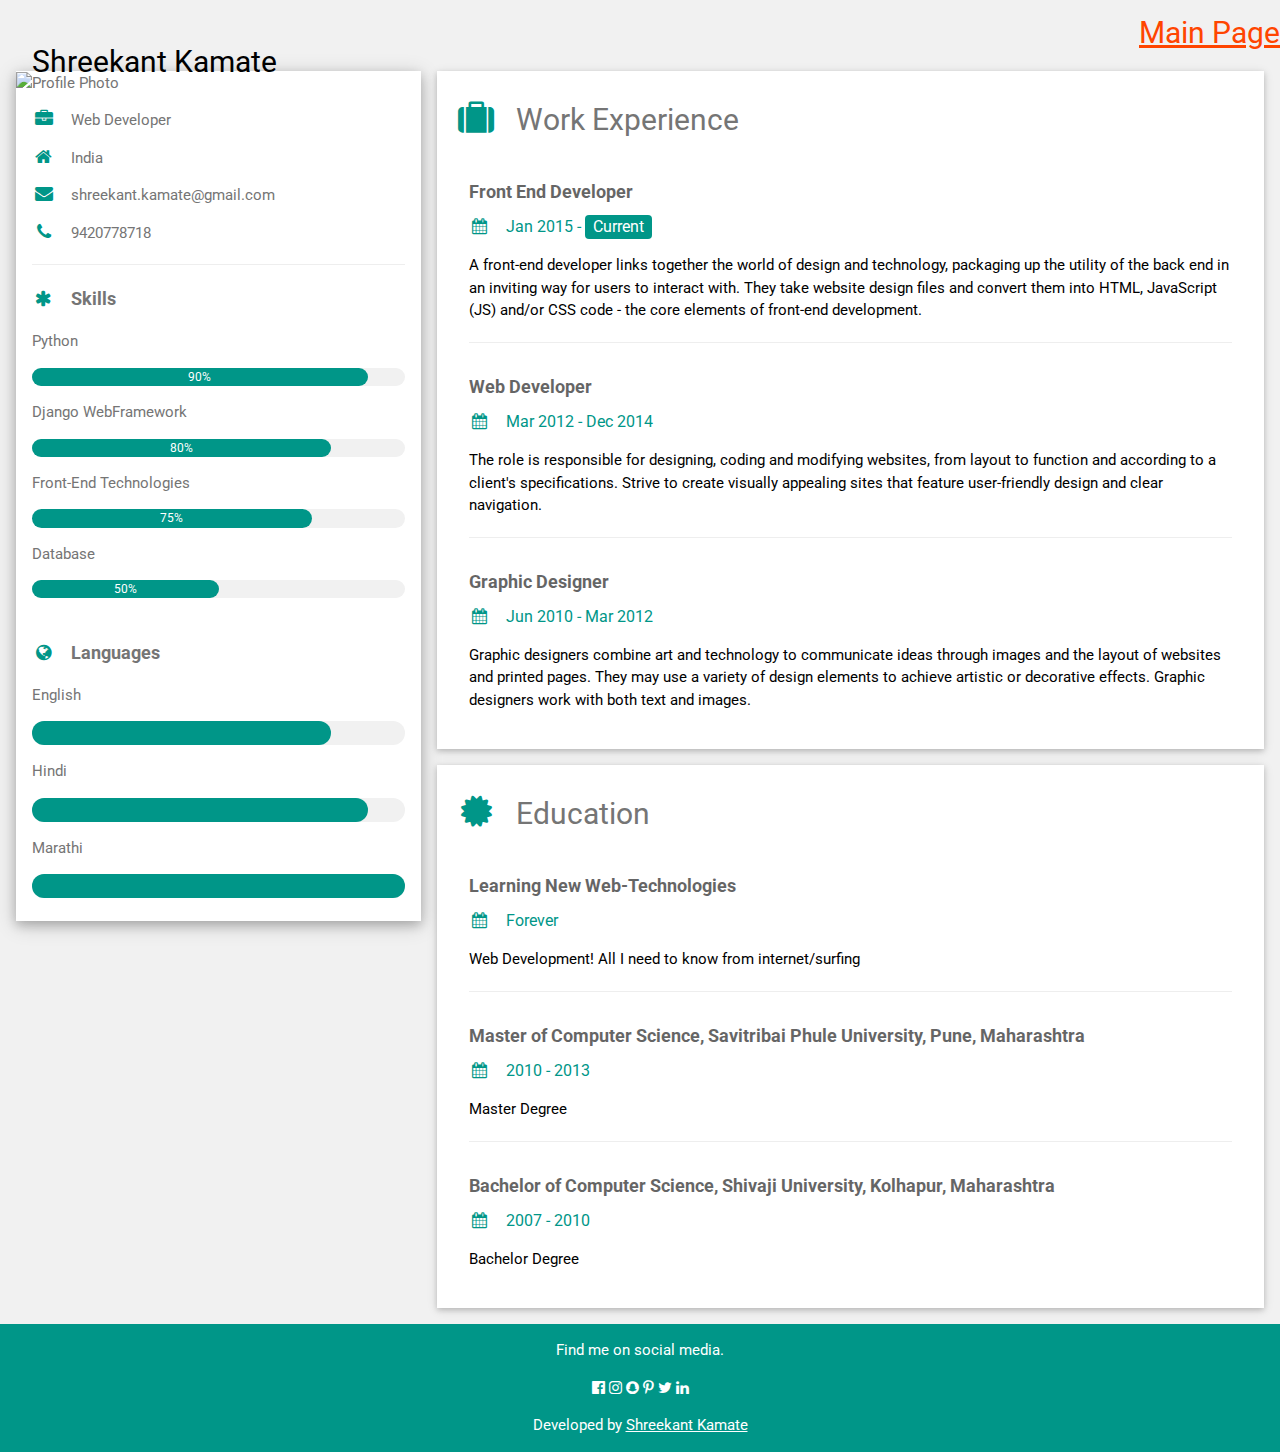
==== w1/w1home.html @ 8083ceec "shreekantkamate.github.io" ====
<!DOCTYPE html>
<html>
<title>Shreekant Resume</title>
<meta charset="UTF-8">
<meta name="viewport" content="width=device-width, initial-scale=1">
<link rel="stylesheet" href="https://www.w3schools.com/w3css/4/w3.css">
<link rel='stylesheet' href='https://fonts.googleapis.com/css?family=Roboto'>
<link rel="stylesheet" href="https://cdnjs.cloudflare.com/ajax/libs/font-awesome/4.7.0/css/font-awesome.min.css">
<style>
html,body,h1,h2,h3,h4,h5,h6 {font-family: "Roboto", sans-serif}
</style>
<body class="w3-light-grey">
  <h2 style="text-align: right"><a href="/index.html" style="color:orangered">Main Page</a></h2>
<!-- Page Container -->
<div class="w3-content w3-margin-top" style="max-width:1400px;">

  <!-- The Grid -->
  <div class="w3-row-padding">

    <!-- Left Column -->
    <div class="w3-third">

      <div class="w3-white w3-text-grey w3-card-4">
        <div class="w3-display-container">
          <img src="" style=" height: 100px;width:80px" alt="Profile Photo">
          <div class="w3-display-bottomleft w3-container w3-text-black">
            <h2>Shreekant Kamate</h2>
          </div>
        </div>
        <div class="w3-container">
          <p><i class="fa fa-briefcase fa-fw w3-margin-right w3-large w3-text-teal"></i>Web Developer</p>
          <p><i class="fa fa-home fa-fw w3-margin-right w3-large w3-text-teal"></i>India</p>
          <p><i class="fa fa-envelope fa-fw w3-margin-right w3-large w3-text-teal"></i>shreekant.kamate@gmail.com</p>
          <p><i class="fa fa-phone fa-fw w3-margin-right w3-large w3-text-teal"></i>9420778718</p>
          <hr>

          <p class="w3-large"><b><i class="fa fa-asterisk fa-fw w3-margin-right w3-text-teal"></i>Skills</b></p>
          <p>Python</p>
          <div class="w3-light-grey w3-round-xlarge w3-small">
            <div class="w3-container w3-center w3-round-xlarge w3-teal" style="width:90%">90%</div>
          </div>
          <p>Django WebFramework</p>
          <div class="w3-light-grey w3-round-xlarge w3-small">
            <div class="w3-container w3-center w3-round-xlarge w3-teal" style="width:80%">
              <div class="w3-center w3-text-white">80%</div>
            </div>
          </div>
          <p>Front-End Technologies</p>
          <div class="w3-light-grey w3-round-xlarge w3-small">
            <div class="w3-container w3-center w3-round-xlarge w3-teal" style="width:75%">75%</div>
          </div>
          <p>Database</p>
          <div class="w3-light-grey w3-round-xlarge w3-small">
            <div class="w3-container w3-center w3-round-xlarge w3-teal" style="width:50%">50%</div>
          </div>
          <br>

          <p class="w3-large w3-text-theme"><b><i class="fa fa-globe fa-fw w3-margin-right w3-text-teal"></i>Languages</b></p>
          <p>English</p>
          <div class="w3-light-grey w3-round-xlarge">
            <div class="w3-round-xlarge w3-teal" style="height:24px;width:80%"></div>
          </div>
          <p>Hindi</p>
          <div class="w3-light-grey w3-round-xlarge">
            <div class="w3-round-xlarge w3-teal" style="height:24px;width:90%"></div>
          </div>
          <p>Marathi</p>
          <div class="w3-light-grey w3-round-xlarge">
            <div class="w3-round-xlarge w3-teal" style="height:24px;width:100%"></div>
          </div>
          <br>
        </div>
      </div><br>

    <!-- End Left Column -->
    </div>

    <!-- Right Column -->
    <div class="w3-twothird">

      <div class="w3-container w3-card w3-white w3-margin-bottom">
        <h2 class="w3-text-grey w3-padding-16"><i class="fa fa-suitcase fa-fw w3-margin-right w3-xxlarge w3-text-teal"></i>Work Experience</h2>
        <div class="w3-container">
          <h5 class="w3-opacity"><b>Front End Developer</b></h5>
          <h6 class="w3-text-teal"><i class="fa fa-calendar fa-fw w3-margin-right"></i>Jan 2015 - <span class="w3-tag w3-teal w3-round">Current</span></h6>
          <p>A front-end developer links together the world of design and technology, packaging up the utility of the back end in an inviting way for users to interact with. They take website design files and convert them into HTML, JavaScript (JS) and/or CSS code - the core elements of front-end development.</p>
          <hr>
        </div>
        <div class="w3-container">
          <h5 class="w3-opacity"><b>Web Developer</b></h5>
          <h6 class="w3-text-teal"><i class="fa fa-calendar fa-fw w3-margin-right"></i>Mar 2012 - Dec 2014</h6>
          <p>The role is responsible for designing, coding and modifying websites, from layout to function and according to a client's specifications. Strive to create visually appealing sites that feature user-friendly design and clear navigation.</p>
          <hr>
        </div>
        <div class="w3-container">
          <h5 class="w3-opacity"><b>Graphic Designer</b></h5>
          <h6 class="w3-text-teal"><i class="fa fa-calendar fa-fw w3-margin-right"></i>Jun 2010 - Mar 2012</h6>
          <p>Graphic designers combine art and technology to communicate ideas through images and the layout of websites and printed pages. They may use a variety of design elements to achieve artistic or decorative effects. Graphic designers work with both text and images.</p><br>
        </div>
      </div>

      <div class="w3-container w3-card w3-white">
        <h2 class="w3-text-grey w3-padding-16"><i class="fa fa-certificate fa-fw w3-margin-right w3-xxlarge w3-text-teal"></i>Education</h2>
        <div class="w3-container">
          <h5 class="w3-opacity"><b>Learning New Web-Technologies</b></h5>
          <h6 class="w3-text-teal"><i class="fa fa-calendar fa-fw w3-margin-right"></i>Forever</h6>
          <p>Web Development! All I need to know from internet/surfing</p>
          <hr>
        </div>
        <div class="w3-container">
          <h5 class="w3-opacity"><b>Master of Computer Science, Savitribai Phule University, Pune, Maharashtra</b></h5>
          <h6 class="w3-text-teal"><i class="fa fa-calendar fa-fw w3-margin-right"></i>2010 - 2013</h6>
          <p>Master Degree</p>
          <hr>
        </div>
        <div class="w3-container">
          <h5 class="w3-opacity"><b>Bachelor of Computer Science, Shivaji University, Kolhapur, Maharashtra</b></h5>
          <h6 class="w3-text-teal"><i class="fa fa-calendar fa-fw w3-margin-right"></i>2007 - 2010</h6>
          <p>Bachelor Degree</p><br>
        </div>
      </div>

    <!-- End Right Column -->
    </div>

  <!-- End Grid -->
  </div>

  <!-- End Page Container -->
</div>

<footer class="w3-container w3-teal w3-center w3-margin-top">
  <p>Find me on social media.</p>
  <i class="fa fa-facebook-official w3-hover-opacity"></i>
  <i class="fa fa-instagram w3-hover-opacity"></i>
  <i class="fa fa-snapchat w3-hover-opacity"></i>
  <i class="fa fa-pinterest-p w3-hover-opacity"></i>
  <i class="fa fa-twitter w3-hover-opacity"></i>
  <i class="fa fa-linkedin w3-hover-opacity"></i>
  <p>Developed by <a href="#" target="_blank">Shreekant Kamate</a></p>
</footer>

</body>
</html>
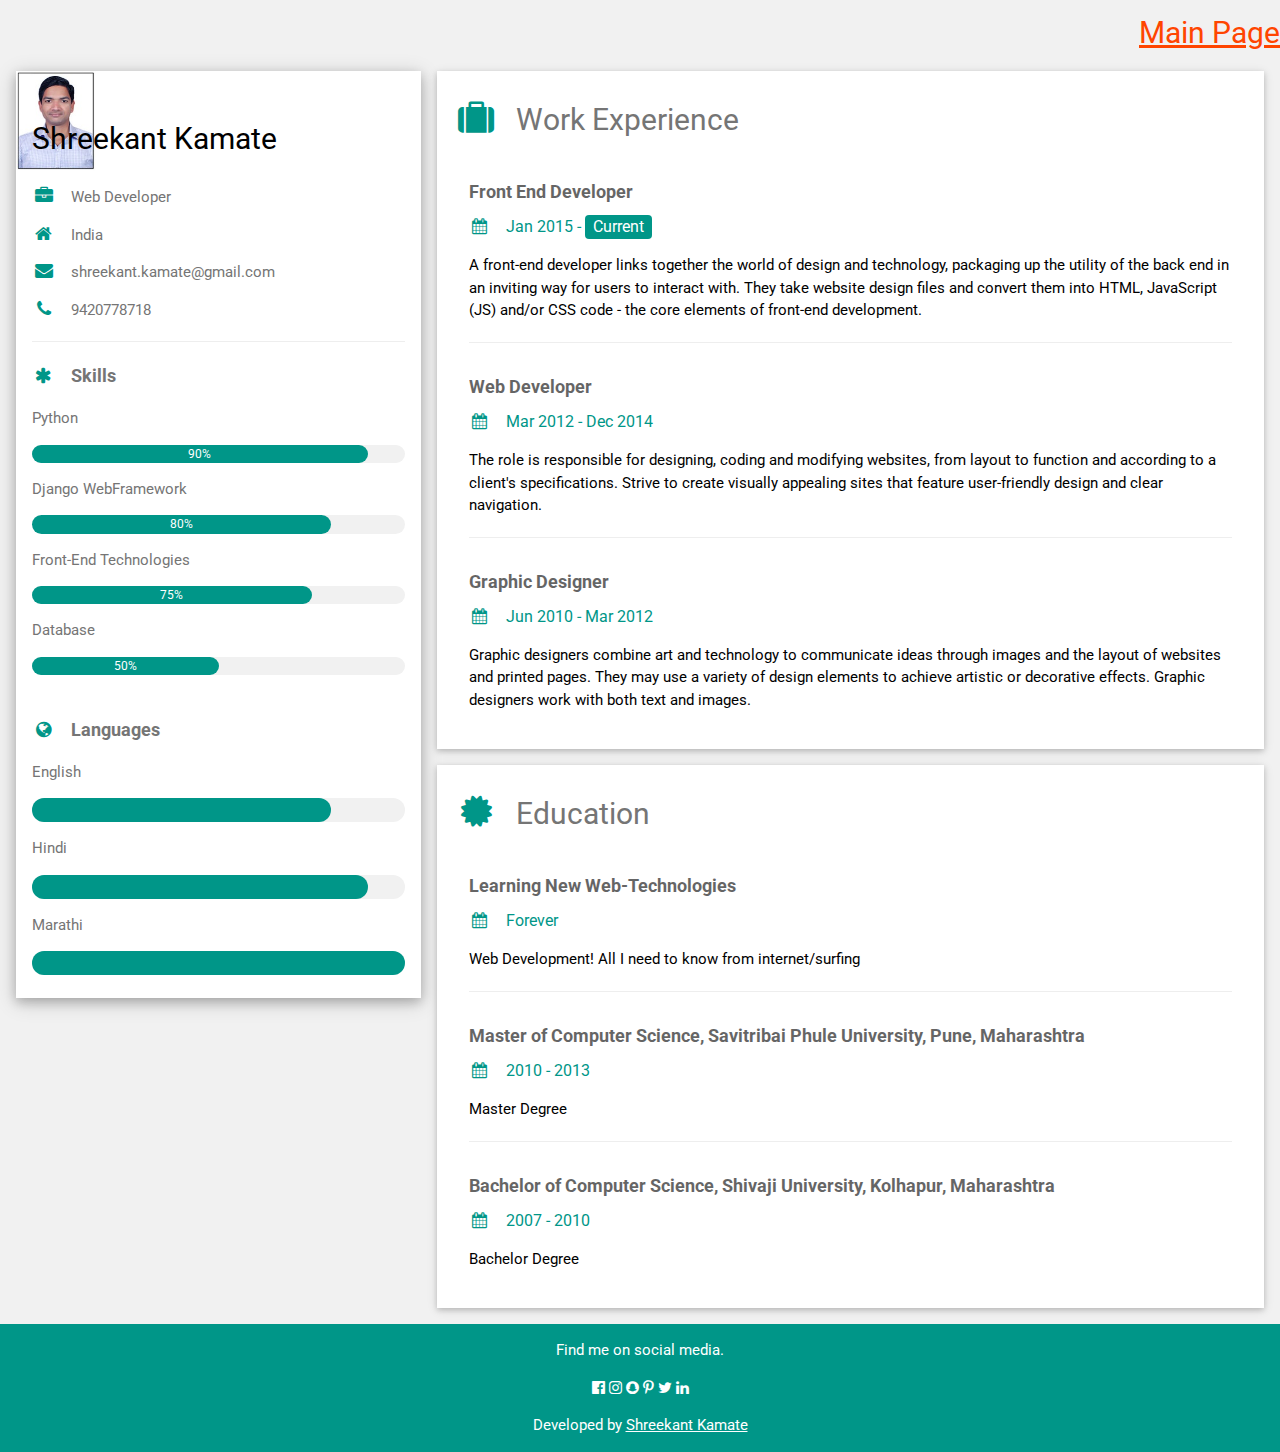
==== commit 41b4e3db: "Update w1home.html" ====
--- a/w1/w1home.html
+++ b/w1/w1home.html
@@ -22,7 +22,7 @@
 
       <div class="w3-white w3-text-grey w3-card-4">
         <div class="w3-display-container">
-          <img src="" style=" height: 100px;width:80px" alt="Profile Photo">
+          <img src="img/shree.jpg" style=" height: 100px;width:80px" alt="Profile Photo">
           <div class="w3-display-bottomleft w3-container w3-text-black">
             <h2>Shreekant Kamate</h2>
           </div>
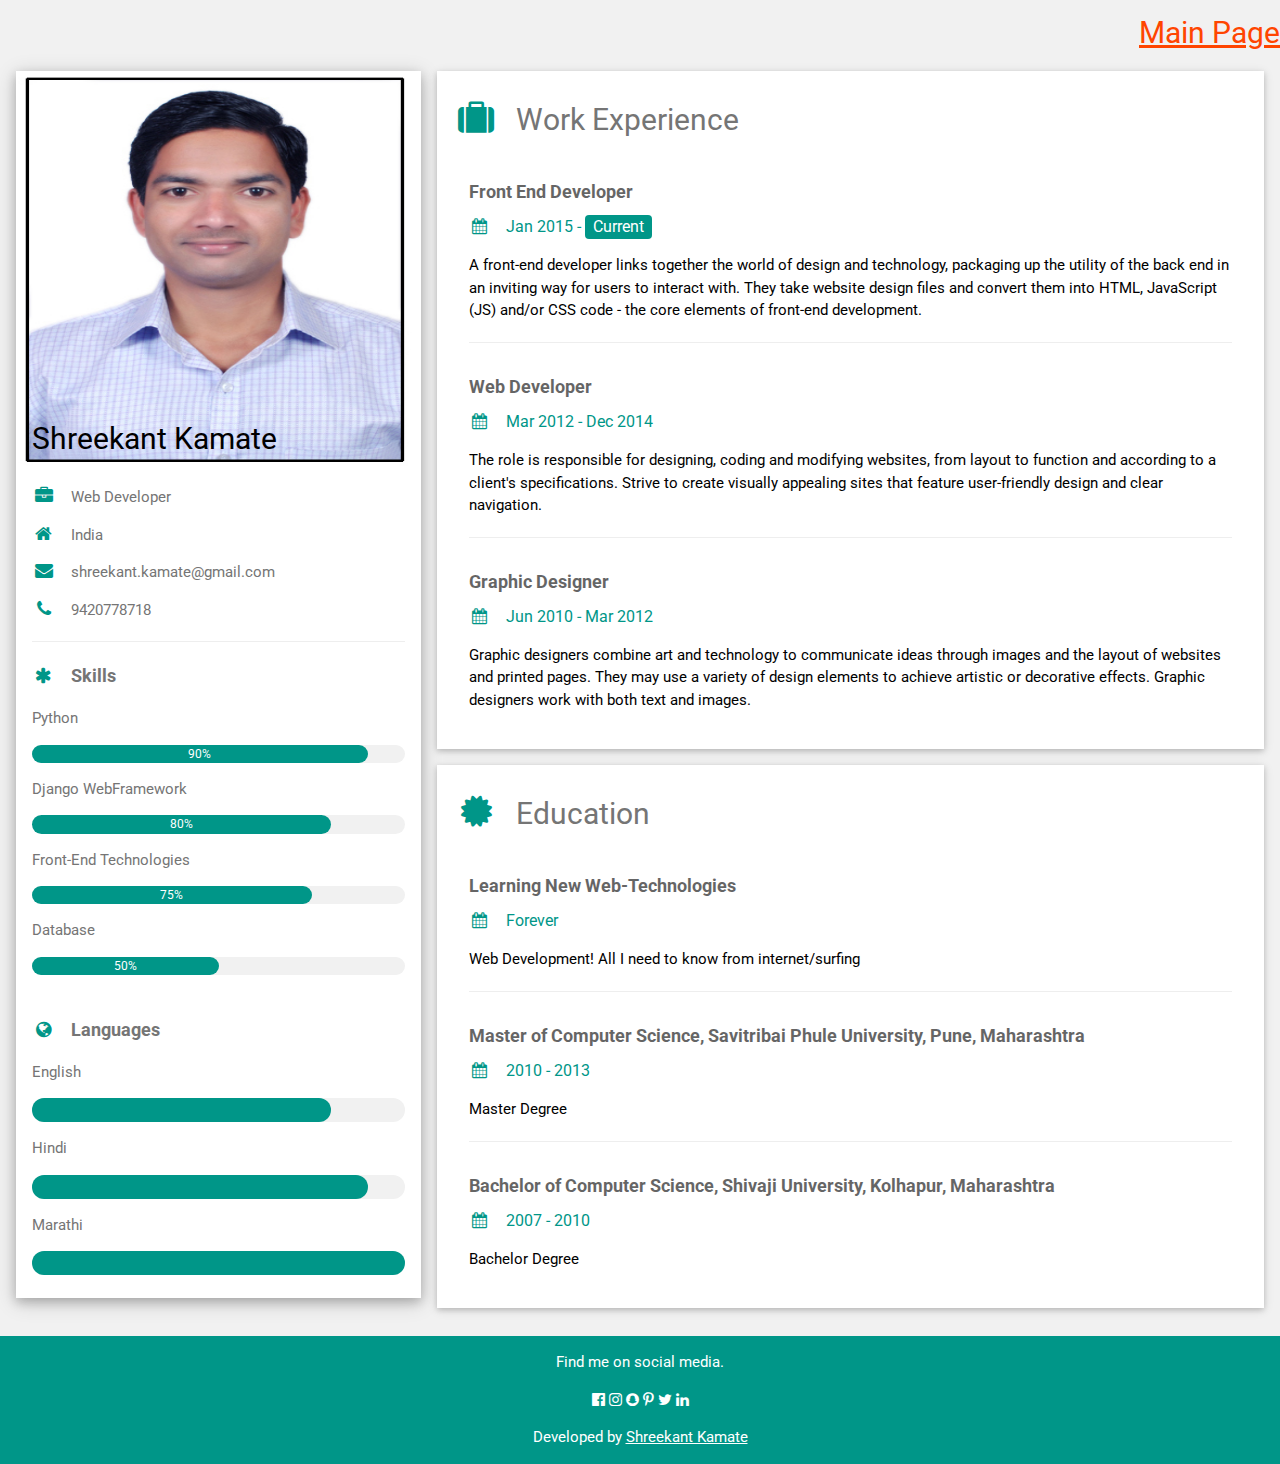
==== commit a8b3f957: "1dec" ====
--- a/w1/w1home.html
+++ b/w1/w1home.html
@@ -22,7 +22,7 @@
 
       <div class="w3-white w3-text-grey w3-card-4">
         <div class="w3-display-container">
-          <img src="img/shree.jpg" style=" height: 100px;width:80px" alt="Profile Photo">
+          <img src="img/shree.jpg" style=" height: 400px;width:400px" alt="Profile Photo">
           <div class="w3-display-bottomleft w3-container w3-text-black">
             <h2>Shreekant Kamate</h2>
           </div>
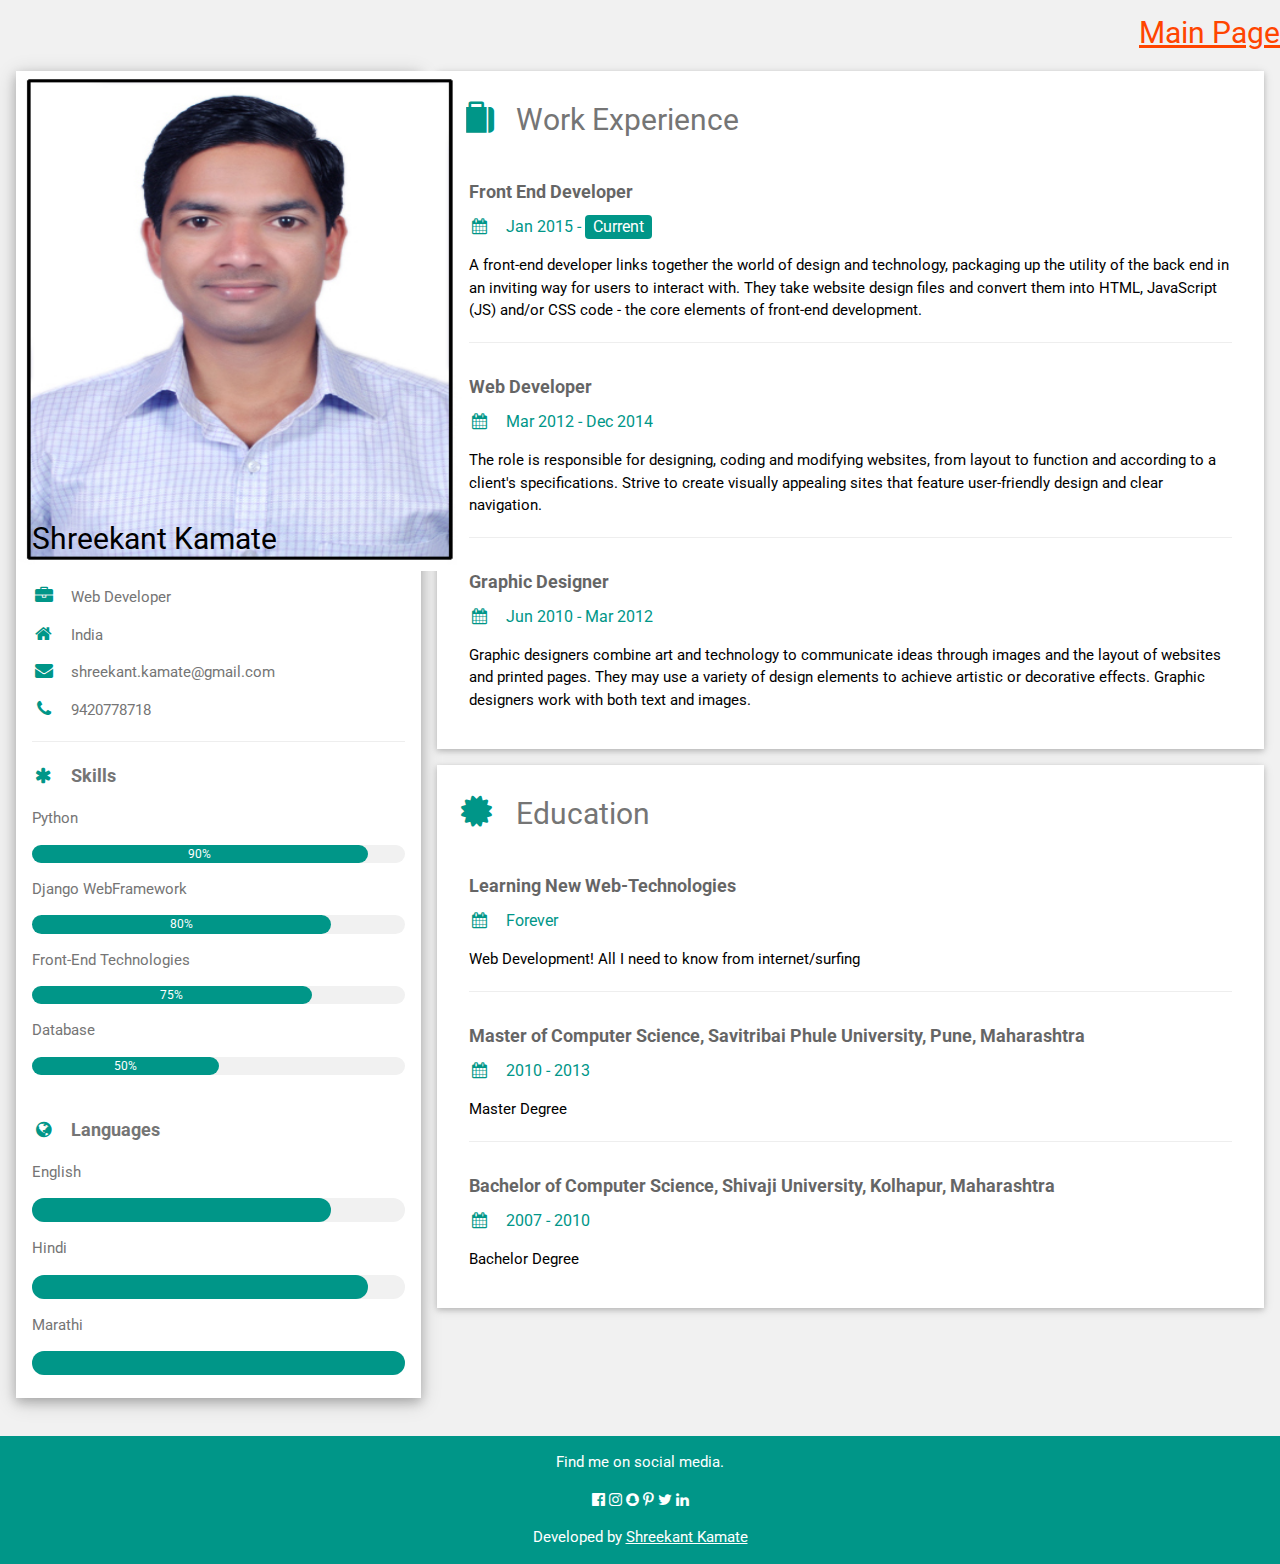
==== commit 3941cab7: "Update w1home.html" ====
--- a/w1/w1home.html
+++ b/w1/w1home.html
@@ -22,9 +22,9 @@
 
       <div class="w3-white w3-text-grey w3-card-4">
         <div class="w3-display-container">
-          <img src="img/shree.jpg" style=" height: 400px;width:400px" alt="Profile Photo">
+          <img src="img/shree.jpg" style=" height: 500px;width:450px" alt="Profile Photo">
           <div class="w3-display-bottomleft w3-container w3-text-black">
-            <h2>Shreekant Kamate</h2>
+            <h2 style="text-align: center">Shreekant Kamate</h2>
           </div>
         </div>
         <div class="w3-container">
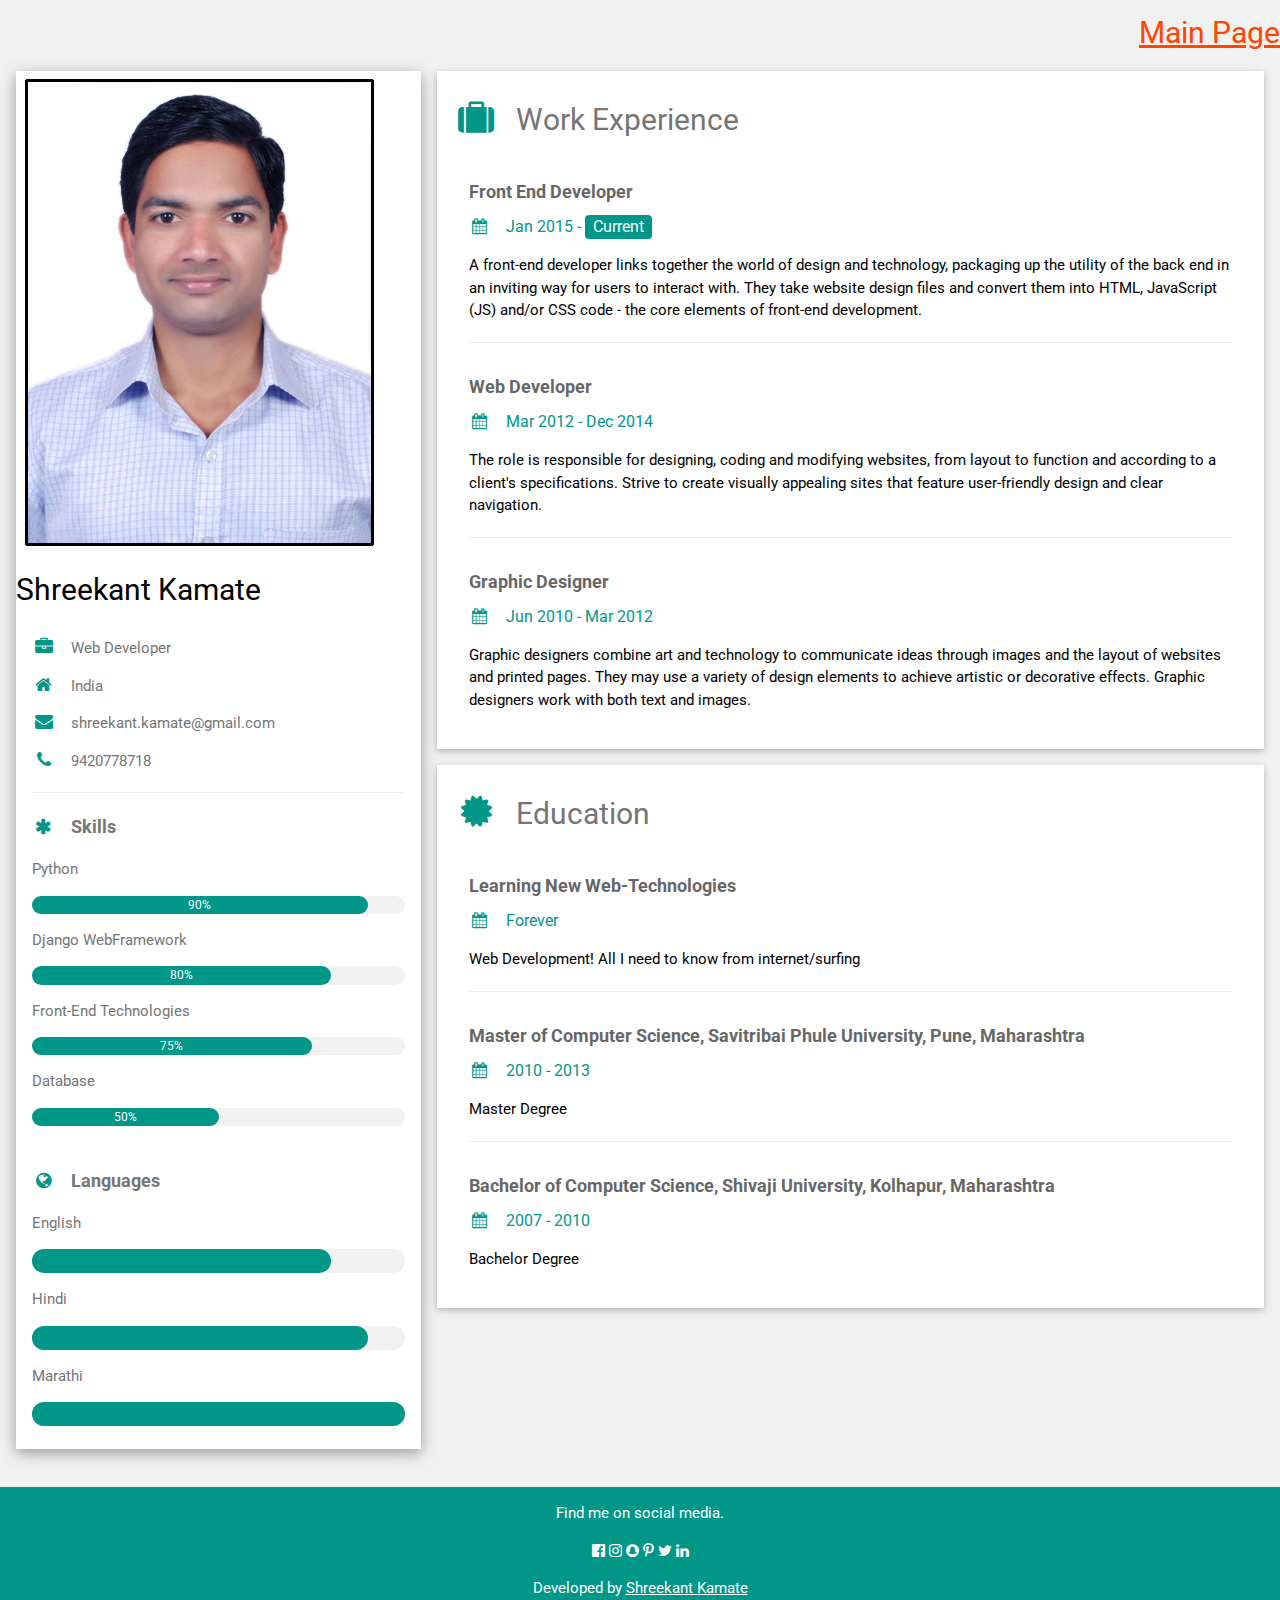
==== commit a38d0596: "Update w1home.html" ====
--- a/w1/w1home.html
+++ b/w1/w1home.html
@@ -6,139 +6,159 @@
 <link rel="stylesheet" href="https://www.w3schools.com/w3css/4/w3.css">
 <link rel='stylesheet' href='https://fonts.googleapis.com/css?family=Roboto'>
 <link rel="stylesheet" href="https://cdnjs.cloudflare.com/ajax/libs/font-awesome/4.7.0/css/font-awesome.min.css">
+<link rel="stylesheet" href="https://stackpath.bootstrapcdn.com/bootstrap/4.1.3/css/bootstrap.min.css" integrity="sha384-MCw98/SFnGE8fJT3GXwEOngsV7Zt27NXFoaoApmYm81iuXoPkFOJwJ8ERdknLPMO"
+  crossorigin="anonymous">
 <style>
-html,body,h1,h2,h3,h4,h5,h6 {font-family: "Roboto", sans-serif}
+  html,
+  body,
+  h1,
+  h2,
+  h3,
+  h4,
+  h5,
+  h6 {
+    font-family: "Roboto", sans-serif
+  }
 </style>
+
 <body class="w3-light-grey">
   <h2 style="text-align: right"><a href="/index.html" style="color:orangered">Main Page</a></h2>
-<!-- Page Container -->
-<div class="w3-content w3-margin-top" style="max-width:1400px;">
+  <!-- Page Container -->
+  <div class="w3-content w3-margin-top" style="max-width:1400px;">
 
-  <!-- The Grid -->
-  <div class="w3-row-padding">
+    <!-- The Grid -->
+    <div class="w3-row-padding">
 
-    <!-- Left Column -->
-    <div class="w3-third">
+      <!-- Left Column -->
+      <div class="w3-third">
 
-      <div class="w3-white w3-text-grey w3-card-4">
-        <div class="w3-display-container">
-          <img src="img/shree.jpg" style=" height: 500px;width:450px" alt="Profile Photo">
-          <div class="w3-display-bottomleft w3-container w3-text-black">
-            <h2 style="text-align: center">Shreekant Kamate</h2>
+        <div class="w3-white w3-text-grey w3-card-4">
+          <div class="container-fluid">
+            <img src="img/shree.jpg" class="img-fluid img-thumbnail" alt="Profile Photo">
+            <div class="w3-text-black">
+              <h2>Shreekant Kamate</h2>
+            </div>
+          </div>
+          <div class="w3-container">
+            <p><i class="fa fa-briefcase fa-fw w3-margin-right w3-large w3-text-teal"></i>Web Developer</p>
+            <p><i class="fa fa-home fa-fw w3-margin-right w3-large w3-text-teal"></i>India</p>
+            <p><i class="fa fa-envelope fa-fw w3-margin-right w3-large w3-text-teal"></i>shreekant.kamate@gmail.com</p>
+            <p><i class="fa fa-phone fa-fw w3-margin-right w3-large w3-text-teal"></i>9420778718</p>
+            <hr>
+
+            <p class="w3-large"><b><i class="fa fa-asterisk fa-fw w3-margin-right w3-text-teal"></i>Skills</b></p>
+            <p>Python</p>
+            <div class="w3-light-grey w3-round-xlarge w3-small">
+              <div class="w3-container w3-center w3-round-xlarge w3-teal" style="width:90%">90%</div>
+            </div>
+            <p>Django WebFramework</p>
+            <div class="w3-light-grey w3-round-xlarge w3-small">
+              <div class="w3-container w3-center w3-round-xlarge w3-teal" style="width:80%">
+                <div class="w3-center w3-text-white">80%</div>
+              </div>
+            </div>
+            <p>Front-End Technologies</p>
+            <div class="w3-light-grey w3-round-xlarge w3-small">
+              <div class="w3-container w3-center w3-round-xlarge w3-teal" style="width:75%">75%</div>
+            </div>
+            <p>Database</p>
+            <div class="w3-light-grey w3-round-xlarge w3-small">
+              <div class="w3-container w3-center w3-round-xlarge w3-teal" style="width:50%">50%</div>
+            </div>
+            <br>
+
+            <p class="w3-large w3-text-theme"><b><i class="fa fa-globe fa-fw w3-margin-right w3-text-teal"></i>Languages</b></p>
+            <p>English</p>
+            <div class="w3-light-grey w3-round-xlarge">
+              <div class="w3-round-xlarge w3-teal" style="height:24px;width:80%"></div>
+            </div>
+            <p>Hindi</p>
+            <div class="w3-light-grey w3-round-xlarge">
+              <div class="w3-round-xlarge w3-teal" style="height:24px;width:90%"></div>
+            </div>
+            <p>Marathi</p>
+            <div class="w3-light-grey w3-round-xlarge">
+              <div class="w3-round-xlarge w3-teal" style="height:24px;width:100%"></div>
+            </div>
+            <br>
+          </div>
+        </div><br>
+
+        <!-- End Left Column -->
+      </div>
+
+      <!-- Right Column -->
+      <div class="w3-twothird">
+
+        <div class="w3-container w3-card w3-white w3-margin-bottom">
+          <h2 class="w3-text-grey w3-padding-16"><i class="fa fa-suitcase fa-fw w3-margin-right w3-xxlarge w3-text-teal"></i>Work
+            Experience</h2>
+          <div class="w3-container">
+            <h5 class="w3-opacity"><b>Front End Developer</b></h5>
+            <h6 class="w3-text-teal"><i class="fa fa-calendar fa-fw w3-margin-right"></i>Jan 2015 - <span class="w3-tag w3-teal w3-round">Current</span></h6>
+            <p>A front-end developer links together the world of design and technology, packaging up the utility of the
+              back end in an inviting way for users to interact with. They take website design files and convert them
+              into HTML, JavaScript (JS) and/or CSS code - the core elements of front-end development.</p>
+            <hr>
+          </div>
+          <div class="w3-container">
+            <h5 class="w3-opacity"><b>Web Developer</b></h5>
+            <h6 class="w3-text-teal"><i class="fa fa-calendar fa-fw w3-margin-right"></i>Mar 2012 - Dec 2014</h6>
+            <p>The role is responsible for designing, coding and modifying websites, from layout to function and
+              according to a client's specifications. Strive to create visually appealing sites that feature
+              user-friendly design and clear navigation.</p>
+            <hr>
+          </div>
+          <div class="w3-container">
+            <h5 class="w3-opacity"><b>Graphic Designer</b></h5>
+            <h6 class="w3-text-teal"><i class="fa fa-calendar fa-fw w3-margin-right"></i>Jun 2010 - Mar 2012</h6>
+            <p>Graphic designers combine art and technology to communicate ideas through images and the layout of
+              websites and printed pages. They may use a variety of design elements to achieve artistic or decorative
+              effects. Graphic designers work with both text and images.</p><br>
           </div>
         </div>
-        <div class="w3-container">
-          <p><i class="fa fa-briefcase fa-fw w3-margin-right w3-large w3-text-teal"></i>Web Developer</p>
-          <p><i class="fa fa-home fa-fw w3-margin-right w3-large w3-text-teal"></i>India</p>
-          <p><i class="fa fa-envelope fa-fw w3-margin-right w3-large w3-text-teal"></i>shreekant.kamate@gmail.com</p>
-          <p><i class="fa fa-phone fa-fw w3-margin-right w3-large w3-text-teal"></i>9420778718</p>
-          <hr>
 
-          <p class="w3-large"><b><i class="fa fa-asterisk fa-fw w3-margin-right w3-text-teal"></i>Skills</b></p>
-          <p>Python</p>
-          <div class="w3-light-grey w3-round-xlarge w3-small">
-            <div class="w3-container w3-center w3-round-xlarge w3-teal" style="width:90%">90%</div>
+        <div class="w3-container w3-card w3-white">
+          <h2 class="w3-text-grey w3-padding-16"><i class="fa fa-certificate fa-fw w3-margin-right w3-xxlarge w3-text-teal"></i>Education</h2>
+          <div class="w3-container">
+            <h5 class="w3-opacity"><b>Learning New Web-Technologies</b></h5>
+            <h6 class="w3-text-teal"><i class="fa fa-calendar fa-fw w3-margin-right"></i>Forever</h6>
+            <p>Web Development! All I need to know from internet/surfing</p>
+            <hr>
           </div>
-          <p>Django WebFramework</p>
-          <div class="w3-light-grey w3-round-xlarge w3-small">
-            <div class="w3-container w3-center w3-round-xlarge w3-teal" style="width:80%">
-              <div class="w3-center w3-text-white">80%</div>
-            </div>
+          <div class="w3-container">
+            <h5 class="w3-opacity"><b>Master of Computer Science, Savitribai Phule University, Pune, Maharashtra</b></h5>
+            <h6 class="w3-text-teal"><i class="fa fa-calendar fa-fw w3-margin-right"></i>2010 - 2013</h6>
+            <p>Master Degree</p>
+            <hr>
           </div>
-          <p>Front-End Technologies</p>
-          <div class="w3-light-grey w3-round-xlarge w3-small">
-            <div class="w3-container w3-center w3-round-xlarge w3-teal" style="width:75%">75%</div>
+          <div class="w3-container">
+            <h5 class="w3-opacity"><b>Bachelor of Computer Science, Shivaji University, Kolhapur, Maharashtra</b></h5>
+            <h6 class="w3-text-teal"><i class="fa fa-calendar fa-fw w3-margin-right"></i>2007 - 2010</h6>
+            <p>Bachelor Degree</p><br>
           </div>
-          <p>Database</p>
-          <div class="w3-light-grey w3-round-xlarge w3-small">
-            <div class="w3-container w3-center w3-round-xlarge w3-teal" style="width:50%">50%</div>
-          </div>
-          <br>
+        </div>
 
-          <p class="w3-large w3-text-theme"><b><i class="fa fa-globe fa-fw w3-margin-right w3-text-teal"></i>Languages</b></p>
-          <p>English</p>
-          <div class="w3-light-grey w3-round-xlarge">
-            <div class="w3-round-xlarge w3-teal" style="height:24px;width:80%"></div>
-          </div>
-          <p>Hindi</p>
-          <div class="w3-light-grey w3-round-xlarge">
-            <div class="w3-round-xlarge w3-teal" style="height:24px;width:90%"></div>
-          </div>
-          <p>Marathi</p>
-          <div class="w3-light-grey w3-round-xlarge">
-            <div class="w3-round-xlarge w3-teal" style="height:24px;width:100%"></div>
-          </div>
-          <br>
-        </div>
-      </div><br>
+        <!-- End Right Column -->
+      </div>
 
-    <!-- End Left Column -->
+      <!-- End Grid -->
     </div>
 
-    <!-- Right Column -->
-    <div class="w3-twothird">
-
-      <div class="w3-container w3-card w3-white w3-margin-bottom">
-        <h2 class="w3-text-grey w3-padding-16"><i class="fa fa-suitcase fa-fw w3-margin-right w3-xxlarge w3-text-teal"></i>Work Experience</h2>
-        <div class="w3-container">
-          <h5 class="w3-opacity"><b>Front End Developer</b></h5>
-          <h6 class="w3-text-teal"><i class="fa fa-calendar fa-fw w3-margin-right"></i>Jan 2015 - <span class="w3-tag w3-teal w3-round">Current</span></h6>
-          <p>A front-end developer links together the world of design and technology, packaging up the utility of the back end in an inviting way for users to interact with. They take website design files and convert them into HTML, JavaScript (JS) and/or CSS code - the core elements of front-end development.</p>
-          <hr>
-        </div>
-        <div class="w3-container">
-          <h5 class="w3-opacity"><b>Web Developer</b></h5>
-          <h6 class="w3-text-teal"><i class="fa fa-calendar fa-fw w3-margin-right"></i>Mar 2012 - Dec 2014</h6>
-          <p>The role is responsible for designing, coding and modifying websites, from layout to function and according to a client's specifications. Strive to create visually appealing sites that feature user-friendly design and clear navigation.</p>
-          <hr>
-        </div>
-        <div class="w3-container">
-          <h5 class="w3-opacity"><b>Graphic Designer</b></h5>
-          <h6 class="w3-text-teal"><i class="fa fa-calendar fa-fw w3-margin-right"></i>Jun 2010 - Mar 2012</h6>
-          <p>Graphic designers combine art and technology to communicate ideas through images and the layout of websites and printed pages. They may use a variety of design elements to achieve artistic or decorative effects. Graphic designers work with both text and images.</p><br>
-        </div>
-      </div>
-
-      <div class="w3-container w3-card w3-white">
-        <h2 class="w3-text-grey w3-padding-16"><i class="fa fa-certificate fa-fw w3-margin-right w3-xxlarge w3-text-teal"></i>Education</h2>
-        <div class="w3-container">
-          <h5 class="w3-opacity"><b>Learning New Web-Technologies</b></h5>
-          <h6 class="w3-text-teal"><i class="fa fa-calendar fa-fw w3-margin-right"></i>Forever</h6>
-          <p>Web Development! All I need to know from internet/surfing</p>
-          <hr>
-        </div>
-        <div class="w3-container">
-          <h5 class="w3-opacity"><b>Master of Computer Science, Savitribai Phule University, Pune, Maharashtra</b></h5>
-          <h6 class="w3-text-teal"><i class="fa fa-calendar fa-fw w3-margin-right"></i>2010 - 2013</h6>
-          <p>Master Degree</p>
-          <hr>
-        </div>
-        <div class="w3-container">
-          <h5 class="w3-opacity"><b>Bachelor of Computer Science, Shivaji University, Kolhapur, Maharashtra</b></h5>
-          <h6 class="w3-text-teal"><i class="fa fa-calendar fa-fw w3-margin-right"></i>2007 - 2010</h6>
-          <p>Bachelor Degree</p><br>
-        </div>
-      </div>
-
-    <!-- End Right Column -->
-    </div>
-
-  <!-- End Grid -->
+    <!-- End Page Container -->
   </div>
 
-  <!-- End Page Container -->
-</div>
-
-<footer class="w3-container w3-teal w3-center w3-margin-top">
-  <p>Find me on social media.</p>
-  <i class="fa fa-facebook-official w3-hover-opacity"></i>
-  <i class="fa fa-instagram w3-hover-opacity"></i>
-  <i class="fa fa-snapchat w3-hover-opacity"></i>
-  <i class="fa fa-pinterest-p w3-hover-opacity"></i>
-  <i class="fa fa-twitter w3-hover-opacity"></i>
-  <i class="fa fa-linkedin w3-hover-opacity"></i>
-  <p>Developed by <a href="#" target="_blank">Shreekant Kamate</a></p>
-</footer>
+  <footer class="w3-container w3-teal w3-center w3-margin-top">
+    <p>Find me on social media.</p>
+    <i class="fa fa-facebook-official w3-hover-opacity"></i>
+    <i class="fa fa-instagram w3-hover-opacity"></i>
+    <i class="fa fa-snapchat w3-hover-opacity"></i>
+    <i class="fa fa-pinterest-p w3-hover-opacity"></i>
+    <i class="fa fa-twitter w3-hover-opacity"></i>
+    <i class="fa fa-linkedin w3-hover-opacity"></i>
+    <p>Developed by <a href="#" target="_blank">Shreekant Kamate</a></p>
+  </footer>
 
 </body>
-</html>
+
+</html>